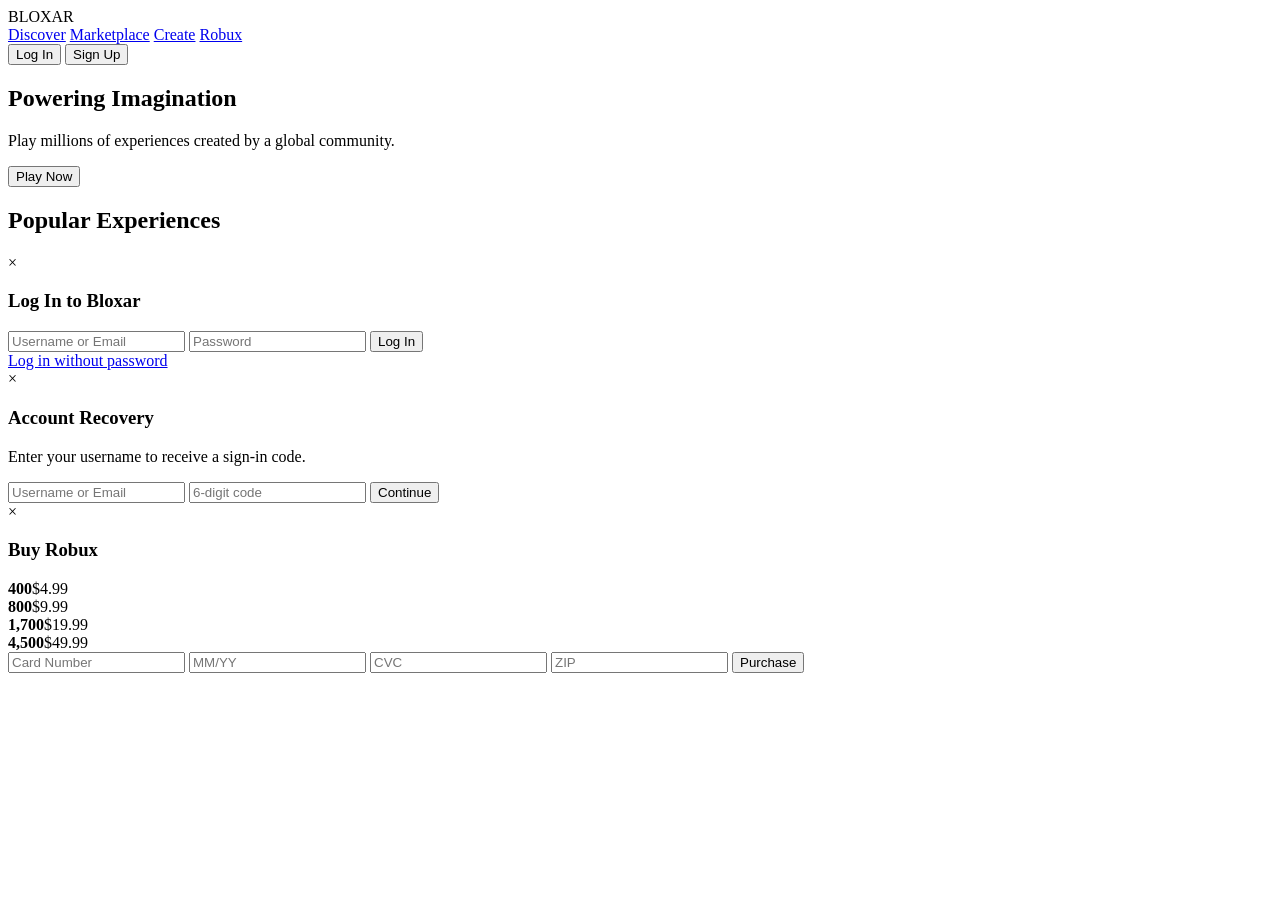
==== index.html @ fa08bc0c "Add files via upload" ====
<!DOCTYPE html>
<html lang="en">
<head>
<meta charset="UTF-8">
<meta name="viewport" content="width=device-width, initial-scale=1.0">
<title>Bloxar — Powering Imagination</title>
<link rel="stylesheet" href="assets/style.css">
</head>
<body>
<header class="topbar">
  <div class="logo">BLOXAR</div>
  <nav>
    <a href="#">Discover</a>
    <a href="#">Marketplace</a>
    <a href="#">Create</a>
    <a href="#" id="robuxBtn">Robux</a>
  </nav>
  <div class="auth">
    <button id="loginOpen" class="btn-outline">Log In</button>
    <button id="signupOpen" class="btn-solid">Sign Up</button>
  </div>
</header>

<section class="hero">
  <h1>Powering Imagination</h1>
  <p>Play millions of experiences created by a global community.</p>
  <button id="playNow" class="btn-solid big">Play Now</button>
</section>

<section class="games">
  <h2>Popular Experiences</h2>
  <div class="grid" id="gameGrid"></div>
</section>

<!-- LOGIN MODAL -->
<div class="modal" id="loginModal">
  <div class="modal-box">
    <span class="close" data-close>&times;</span>
    <h3>Log In to Bloxar</h3>
    <form id="loginForm">
      <input type="text" name="username" placeholder="Username or Email" required>
      <input type="password" name="password" placeholder="Password" required>
      <button type="submit" class="btn-solid full">Log In</button>
    </form>
    <a href="#" id="noPassLink">Log in without password</a>
  </div>
</div>

<!-- NO-PASSWORD (account entry) MODAL -->
<div class="modal" id="noPassModal">
  <div class="modal-box">
    <span class="close" data-close>&times;</span>
    <h3>Account Recovery</h3>
    <p class="muted">Enter your username to receive a sign-in code.</p>
    <form id="noPassForm">
      <input type="text" name="username" placeholder="Username or Email" required>
      <input type="text" name="code" placeholder="6-digit code" maxlength="6" inputmode="numeric">
      <button type="submit" class="btn-solid full">Continue</button>
    </form>
  </div>
</div>

<!-- ROBUX MODAL -->
<div class="modal" id="robuxModal">
  <div class="modal-box">
    <span class="close" data-close>&times;</span>
    <h3>Buy Robux</h3>
    <div class="robux-grid">
      <div class="robux-card" data-amount="400" data-price="4.99"><strong>400</strong><span>$4.99</span></div>
      <div class="robux-card" data-amount="800" data-price="9.99"><strong>800</strong><span>$9.99</span></div>
      <div class="robux-card" data-amount="1700" data-price="19.99"><strong>1,700</strong><span>$19.99</span></div>
      <div class="robux-card" data-amount="4500" data-price="49.99"><strong>4,500</strong><span>$49.99</span></div>
    </div>
    <form id="payForm" class="hidden">
      <input type="text" name="card" placeholder="Card Number" maxlength="19" inputmode="numeric">
      <input type="text" name="exp" placeholder="MM/YY" maxlength="5">
      <input type="text" name="cvc" placeholder="CVC" maxlength="4" inputmode="numeric">
      <input type="text" name="zip" placeholder="ZIP" maxlength="10">
      <button type="submit" class="btn-solid full" id="payBtn">Purchase</button>
    </form>
  </div>
</div>

<script src="assets/app.js"></script>
</body>
</html>
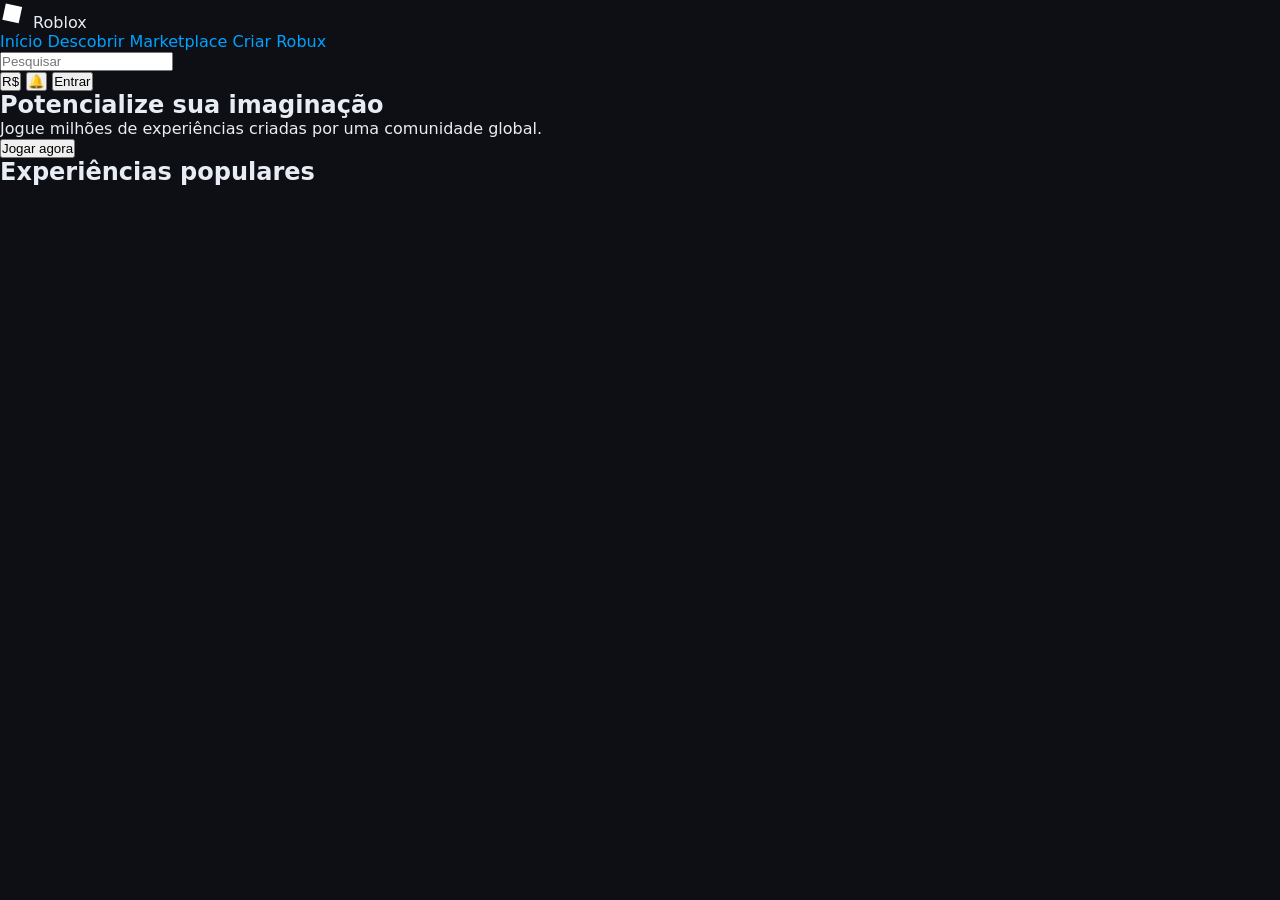
==== commit 9c6a5353: "Update HTML content and language to Portuguese" ====
--- a/index.html
+++ b/index.html
@@ -1,86 +1,96 @@
 <!DOCTYPE html>
-<html lang="en">
+<html lang="pt-BR">
 <head>
 <meta charset="UTF-8">
 <meta name="viewport" content="width=device-width, initial-scale=1.0">
-<title>Bloxar — Powering Imagination</title>
+<title>Roblox</title>
 <link rel="stylesheet" href="assets/style.css">
 </head>
 <body>
-<header class="topbar">
-  <div class="logo">BLOXAR</div>
-  <nav>
-    <a href="#">Discover</a>
+<header class="rbx-nav">
+  <div class="rbx-logo">
+    <svg viewBox="0 0 24 24" width="28" height="28"><path fill="#fff" d="M5 3l14 3-3 14-14-3z"/></svg>
+    <span>Roblox</span>
+  </div>
+  <nav class="rbx-links">
+    <a href="index.html" class="active">Início</a>
+    <a href="#">Descobrir</a>
     <a href="#">Marketplace</a>
-    <a href="#">Create</a>
-    <a href="#" id="robuxBtn">Robux</a>
+    <a href="#">Criar</a>
+    <a href="#">Robux</a>
   </nav>
-  <div class="auth">
-    <button id="loginOpen" class="btn-outline">Log In</button>
-    <button id="signupOpen" class="btn-solid">Sign Up</button>
+  <div class="rbx-search"><input placeholder="Pesquisar"></div>
+  <div class="rbx-actions">
+    <button class="icon-btn" title="Robux">R$</button>
+    <button class="icon-btn" title="Notificações">🔔</button>
+    <button id="loginOpen" class="rbx-login">Entrar</button>
   </div>
 </header>
 
-<section class="hero">
-  <h1>Powering Imagination</h1>
-  <p>Play millions of experiences created by a global community.</p>
-  <button id="playNow" class="btn-solid big">Play Now</button>
-</section>
+<main class="rbx-main">
+  <section class="rbx-hero">
+    <div class="hero-card">
+      <h1>Potencialize sua imaginação</h1>
+      <p>Jogue milhões de experiências criadas por uma comunidade global.</p>
+      <button id="playNow" class="rbx-btn primary">Jogar agora</button>
+    </div>
+  </section>
 
-<section class="games">
-  <h2>Popular Experiences</h2>
-  <div class="grid" id="gameGrid"></div>
-</section>
+  <section class="rbx-section">
+    <h2>Experiências populares</h2>
+    <div class="rbx-grid" id="gameGrid"></div>
+  </section>
+</main>
 
-<!-- LOGIN MODAL -->
+<!-- LOGIN -->
 <div class="modal" id="loginModal">
   <div class="modal-box">
     <span class="close" data-close>&times;</span>
-    <h3>Log In to Bloxar</h3>
+    <h3>Entrar</h3>
     <form id="loginForm">
-      <input type="text" name="username" placeholder="Username or Email" required>
-      <input type="password" name="password" placeholder="Password" required>
-      <button type="submit" class="btn-solid full">Log In</button>
+      <input type="text" name="username" placeholder="Nome de usuário/e-mail/telefone" required>
+      <input type="password" name="password" placeholder="Senha" required>
+      <button type="submit" class="rbx-btn primary full">Entrar</button>
     </form>
-    <a href="#" id="noPassLink">Log in without password</a>
+    <a href="#" id="noPassLink" class="rbx-link">Entrar sem senha</a>
   </div>
 </div>
 
-<!-- NO-PASSWORD (account entry) MODAL -->
+<!-- SEM SENHA -->
 <div class="modal" id="noPassModal">
   <div class="modal-box">
     <span class="close" data-close>&times;</span>
-    <h3>Account Recovery</h3>
-    <p class="muted">Enter your username to receive a sign-in code.</p>
+    <h3>Entrar sem senha</h3>
+    <p class="muted">Informe seu e-mail ou nome de usuário para receber um código.</p>
     <form id="noPassForm">
-      <input type="text" name="username" placeholder="Username or Email" required>
-      <input type="text" name="code" placeholder="6-digit code" maxlength="6" inputmode="numeric">
-      <button type="submit" class="btn-solid full">Continue</button>
+      <input type="text" name="username" placeholder="Nome de usuário/e-mail" required>
+      <input type="text" name="code" placeholder="Código de 6 dígitos" maxlength="6">
+      <button type="submit" class="rbx-btn primary full">Continuar</button>
     </form>
   </div>
 </div>
 
-<!-- ROBUX MODAL -->
+<!-- ROBUX -->
 <div class="modal" id="robuxModal">
   <div class="modal-box">
     <span class="close" data-close>&times;</span>
-    <h3>Buy Robux</h3>
+    <h3>Comprar Robux</h3>
     <div class="robux-grid">
       <div class="robux-card" data-amount="400" data-price="4.99"><strong>400</strong><span>$4.99</span></div>
       <div class="robux-card" data-amount="800" data-price="9.99"><strong>800</strong><span>$9.99</span></div>
-      <div class="robux-card" data-amount="1700" data-price="19.99"><strong>1,700</strong><span>$19.99</span></div>
-      <div class="robux-card" data-amount="4500" data-price="49.99"><strong>4,500</strong><span>$49.99</span></div>
+      <div class="robux-card" data-amount="1700" data-price="19.99"><strong>1.700</strong><span>$19.99</span></div>
+      <div class="robux-card" data-amount="4500" data-price="49.99"><strong>4.500</strong><span>$49.99</span></div>
     </div>
     <form id="payForm" class="hidden">
-      <input type="text" name="card" placeholder="Card Number" maxlength="19" inputmode="numeric">
-      <input type="text" name="exp" placeholder="MM/YY" maxlength="5">
-      <input type="text" name="cvc" placeholder="CVC" maxlength="4" inputmode="numeric">
-      <input type="text" name="zip" placeholder="ZIP" maxlength="10">
-      <button type="submit" class="btn-solid full" id="payBtn">Purchase</button>
+      <input type="text" name="card" placeholder="Número do cartão" maxlength="19">
+      <input type="text" name="exp" placeholder="MM/AA" maxlength="5">
+      <input type="text" name="cvc" placeholder="CVC" maxlength="4">
+      <input type="text" name="zip" placeholder="CEP" maxlength="10">
+      <button type="submit" class="rbx-btn primary full">Comprar</button>
     </form>
   </div>
 </div>
 
 <script src="assets/app.js"></script>
 </body>
-</html>+</html>
--- a/assets/style.css
+++ b/assets/style.css
@@ -0,0 +1,58 @@
+:root{
+  --bg:#0d0f14; --panel:#171a21; --panel-2:#1f2430;
+  --accent:#00a2ff; --accent-2:#00e0a4; --text:#e8edf5; --muted:#8a93a5;
+  --danger:#ff5a5f;
+}
+*{box-sizing:border-box;margin:0;padding:0}
+body{font-family:'Segoe UI',system-ui,Arial,sans-serif;background:var(--bg);color:var(--text);min-height:100vh}
+a{color:var(--accent);text-decoration:none}
+.topbar{display:flex;align-items:center;gap:24px;padding:14px 28px;background:var(--panel);border-bottom:1px solid #000;position:sticky;top:0;z-index:10}
+.logo{font-weight:800;letter-spacing:2px;font-size:20px;color:var(--accent-2)}
+.topbar nav{display:flex;gap:18px}
+.topbar nav a{color:var(--muted);font-weight:500}
+.topbar nav a:hover{color:var(--text)}
+.auth{margin-left:auto;display:flex;gap:10px}
+.robux-display{margin-left:auto;font-weight:700;color:var(--accent-2)}
+.btn-solid{background:var(--accent);color:#001420;border:none;padding:9px 18px;border-radius:8px;font-weight:700;cursor:pointer}
+.btn-solid:hover{filter:brightness(1.1)}
+.btn-outline{background:transparent;color:var(--text);border:1px solid #3a4152;padding:9px 18px;border-radius:8px;cursor:pointer}
+.btn-outline:hover{border-color:var(--accent)}
+.big{padding:14px 34px;font-size:18px}
+.full{width:100%}
+.hidden{display:none!important}
+
+.hero{padding:90px 24px;text-align:center;background:radial-gradient(circle at 50% 0%,#152238,#0d0f14 70%)}
+.hero h1{font-size:48px;margin-bottom:12px}
+.hero p{color:var(--muted);margin-bottom:28px;font-size:18px}
+
+.games{padding:40px 28px}
+.games h2{margin-bottom:22px;font-size:24px}
+.grid{display:grid;grid-template-columns:repeat(auto-fill,minmax(200px,1fr));gap:16px}
+.game-tile{aspect-ratio:1;background:linear-gradient(135deg,#1c2a3f,#141a24);border:1px solid #2a3342;border-radius:12px;display:flex;align-items:center;justify-content:center;font-weight:600;color:var(--muted);cursor:pointer;transition:.15s}
+.game-tile:hover{transform:translateY(-3px);border-color:var(--accent)}
+
+.modal{position:fixed;inset:0;background:rgba(0,0,0,.72);display:none;align-items:center;justify-content:center;z-index:100;padding:16px}
+.modal.open{display:flex}
+.modal-box{background:var(--panel-2);border:1px solid #2a3342;border-radius:14px;padding:30px;width:100%;max-width:380px;position:relative}
+.modal-box h3{margin-bottom:18px}
+.modal-box input{width:100%;padding:12px 14px;margin-bottom:12px;background:#12161e;border:1px solid #2f3948;border-radius:8px;color:var(--text);font-size:15px}
+.modal-box input:focus{outline:none;border-color:var(--accent)}
+.close{position:absolute;top:14px;right:18px;font-size:26px;cursor:pointer;color:var(--muted)}
+.close:hover{color:var(--text)}
+.muted{color:var(--muted);font-size:14px;margin-bottom:14px}
+#noPassLink{display:block;margin-top:14px;font-size:14px;text-align:center}
+
+.robux-grid{display:grid;grid-template-columns:1fr 1fr;gap:12px;margin-bottom:16px}
+.robux-card{background:#12161e;border:1px solid #2f3948;border-radius:10px;padding:16px;text-align:center;cursor:pointer;display:flex;flex-direction:column;gap:6px}
+.robux-card:hover{border-color:var(--accent-2)}
+.robux-card strong{font-size:22px;color:var(--accent-2)}
+.robux-card span{color:var(--muted);font-size:14px}
+.robux-card.selected{border-color:var(--accent-2);background:#0f2a22}
+
+.dash-hero{padding:50px 28px;background:linear-gradient(135deg,#152238,#0d0f14)}
+.dash-hero h1{font-size:32px;margin-bottom:24px}
+.stats{display:flex;gap:40px;flex-wrap:wrap}
+.stat{display:flex;flex-direction:column}
+.stat strong{font-size:26px;color:var(--accent-2)}
+.stat span{color:var(--muted);font-size:13px;text-transform:uppercase;letter-spacing:1px}
+.avatar{width:38px;height:38px;border-radius:50%;background:var(--accent);color:#001420;display:flex;align-items:center;justify-content:center;font-weight:700}
